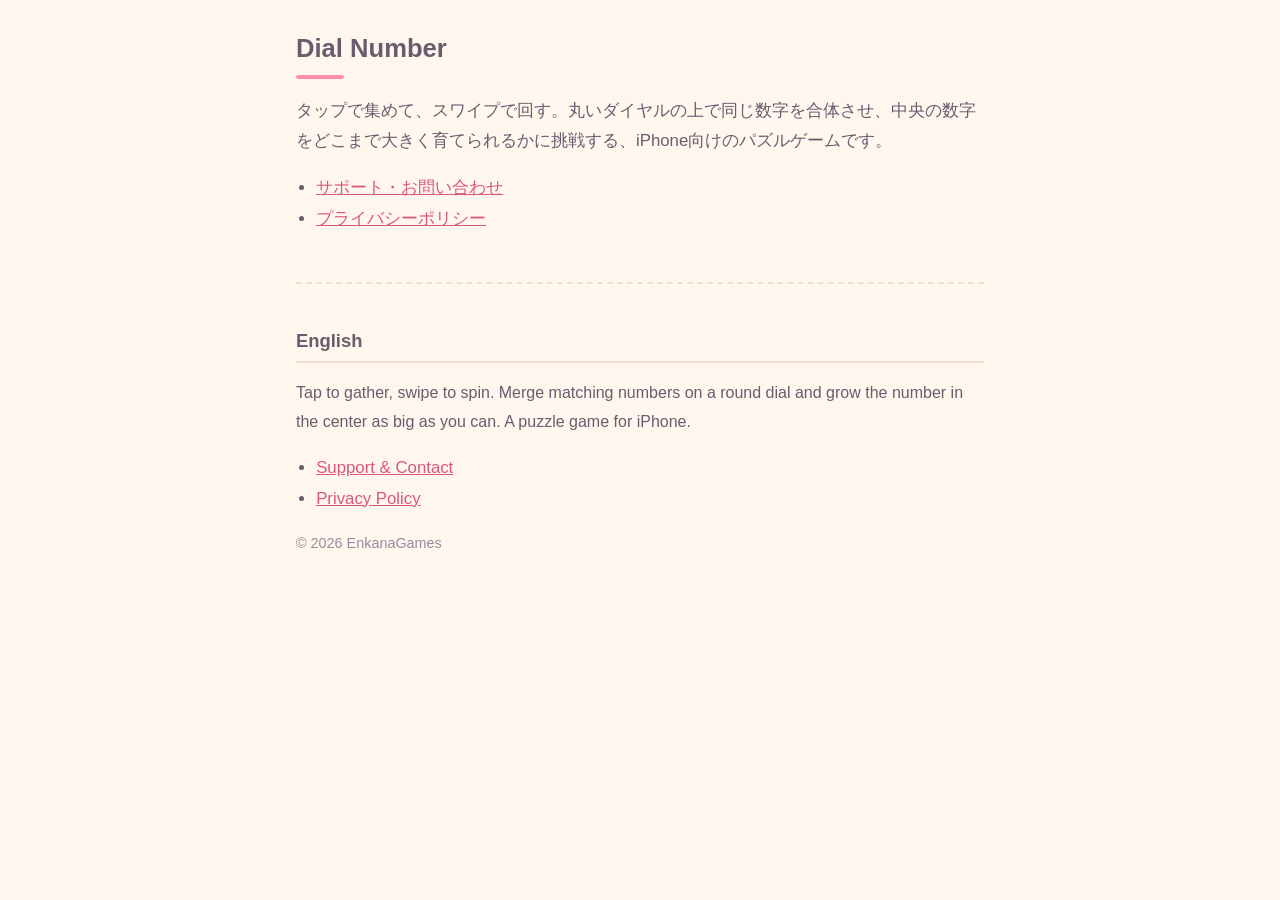
==== index.html @ 08632652 "Add files via upload" ====
<!doctype html>
<html lang="ja">
<head>
<meta charset="utf-8">
<meta name="viewport" content="width=device-width, initial-scale=1">
<title>Dial Number</title>
<meta name="description" content="Dial Number：丸いダイヤルの上で数字を集めて合体させ、中央の数字を育てるiPhone向けパズルゲームです。">
<link rel="stylesheet" href="style.css">
</head>
<body>
<main>
<h1>Dial Number</h1>
<p class="lead">タップで集めて、スワイプで回す。丸いダイヤルの上で同じ数字を合体させ、中央の数字をどこまで大きく育てられるかに挑戦する、iPhone向けのパズルゲームです。</p>
<ul class="links">
<li><a href="support.html">サポート・お問い合わせ</a></li>
<li><a href="privacy.html">プライバシーポリシー</a></li>
</ul>

<section class="en" lang="en">
<h2>English</h2>
<p>Tap to gather, swipe to spin. Merge matching numbers on a round dial and grow the number in the center as big as you can. A puzzle game for iPhone.</p>
<ul class="links">
<li><a href="support.html#en">Support &amp; Contact</a></li>
<li><a href="privacy.html#en">Privacy Policy</a></li>
</ul>
</section>

<p class="small">© 2026 EnkanaGames</p>
</main>
</body>
</html>
---- style.css ----
/* Dial Number サポートサイト共通のスタイル（アプリのクリーム × プラムの配色に合わせる。外部ファイルは読み込まない） */
:root { --bg: #FFF7EE; --fg: #6B5B6E; --muted: #9A8A9C; --link: #D9577E; --accent: #FF8FAB; --card: #FFFFFF; --line: #F1DFD3; }
@media (prefers-color-scheme: dark) { :root { --bg: #2A2230; --fg: #F3E9EE; --muted: #B8A9BA; --link: #FFA3BC; --accent: #FF8FAB; --card: #352B3C; --line: #4A3D52; } }
* { box-sizing: border-box; }
html { -webkit-text-size-adjust: 100%; }
body { margin: 0; background: var(--bg); color: var(--fg); font: 16px/1.8 -apple-system, BlinkMacSystemFont, "Hiragino Maru Gothic ProN", "Hiragino Sans", "Noto Sans JP", sans-serif; overflow-wrap: anywhere; }
main { max-width: 720px; margin: 0 auto; padding: 32px 16px 64px; }
h1 { font-size: 1.6rem; line-height: 1.3; margin: 0 0 8px; }
h1::after { content: ""; display: block; width: 48px; height: 4px; margin-top: 10px; border-radius: 2px; background: var(--accent); }
h2 { font-size: 1.15rem; margin: 32px 0 8px; padding-bottom: 4px; border-bottom: 2px solid var(--line); }
h3 { font-size: 1rem; margin: 20px 0 4px; }
a { color: var(--link); }
ul, ol { padding-left: 1.4em; }
.date, .small, .back { color: var(--muted); font-size: .9rem; }
.lead { font-size: 1.05rem; }
.links { padding-left: 1.2em; font-size: 1.05rem; }
.contact { padding: 12px 16px; background: var(--card); border: 1px solid var(--line); border-radius: 12px; }
.en { margin-top: 48px; padding-top: 8px; border-top: 2px dashed var(--line); }
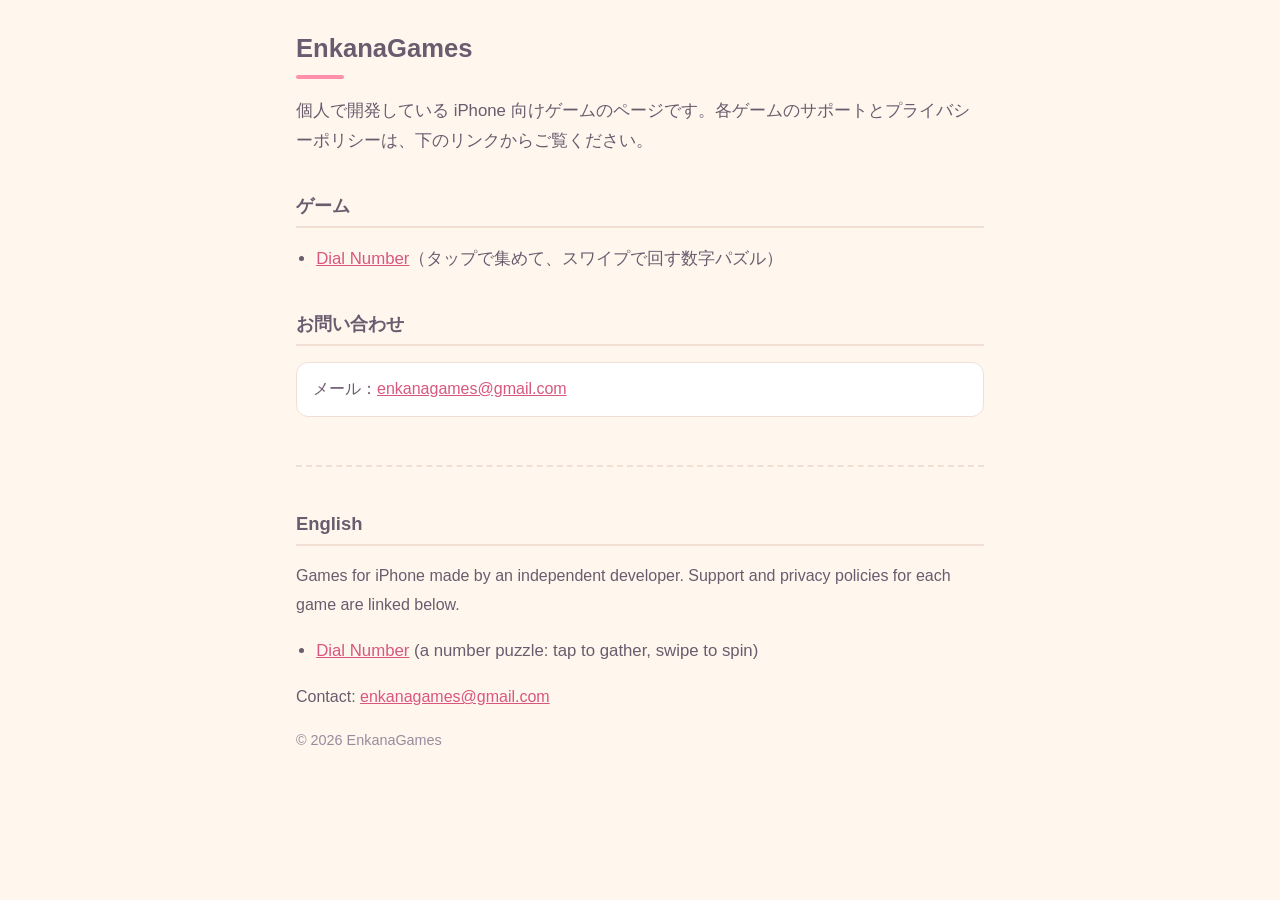
==== commit 0c5c8975: "Add files via upload" ====
--- a/index.html
+++ b/index.html
@@ -3,26 +3,30 @@
 <head>
 <meta charset="utf-8">
 <meta name="viewport" content="width=device-width, initial-scale=1">
-<title>Dial Number</title>
-<meta name="description" content="Dial Number：丸いダイヤルの上で数字を集めて合体させ、中央の数字を育てるiPhone向けパズルゲームです。">
+<title>EnkanaGames</title>
+<meta name="description" content="EnkanaGames：個人で開発している iPhone 向けゲームのサポートページです。">
 <link rel="stylesheet" href="style.css">
 </head>
 <body>
 <main>
-<h1>Dial Number</h1>
-<p class="lead">タップで集めて、スワイプで回す。丸いダイヤルの上で同じ数字を合体させ、中央の数字をどこまで大きく育てられるかに挑戦する、iPhone向けのパズルゲームです。</p>
+<h1>EnkanaGames</h1>
+<p class="lead">個人で開発している iPhone 向けゲームのページです。各ゲームのサポートとプライバシーポリシーは、下のリンクからご覧ください。</p>
+
+<h2>ゲーム</h2>
 <ul class="links">
-<li><a href="support.html">サポート・お問い合わせ</a></li>
-<li><a href="privacy.html">プライバシーポリシー</a></li>
+<li><a href="dialnumber/">Dial Number</a>（タップで集めて、スワイプで回す数字パズル）</li>
 </ul>
+
+<h2>お問い合わせ</h2>
+<p class="contact">メール：<a href="mailto:enkanagames@gmail.com">enkanagames@gmail.com</a></p>
 
 <section class="en" lang="en">
 <h2>English</h2>
-<p>Tap to gather, swipe to spin. Merge matching numbers on a round dial and grow the number in the center as big as you can. A puzzle game for iPhone.</p>
+<p>Games for iPhone made by an independent developer. Support and privacy policies for each game are linked below.</p>
 <ul class="links">
-<li><a href="support.html#en">Support &amp; Contact</a></li>
-<li><a href="privacy.html#en">Privacy Policy</a></li>
+<li><a href="dialnumber/">Dial Number</a> (a number puzzle: tap to gather, swipe to spin)</li>
 </ul>
+<p>Contact: <a href="mailto:enkanagames@gmail.com">enkanagames@gmail.com</a></p>
 </section>
 
 <p class="small">© 2026 EnkanaGames</p>
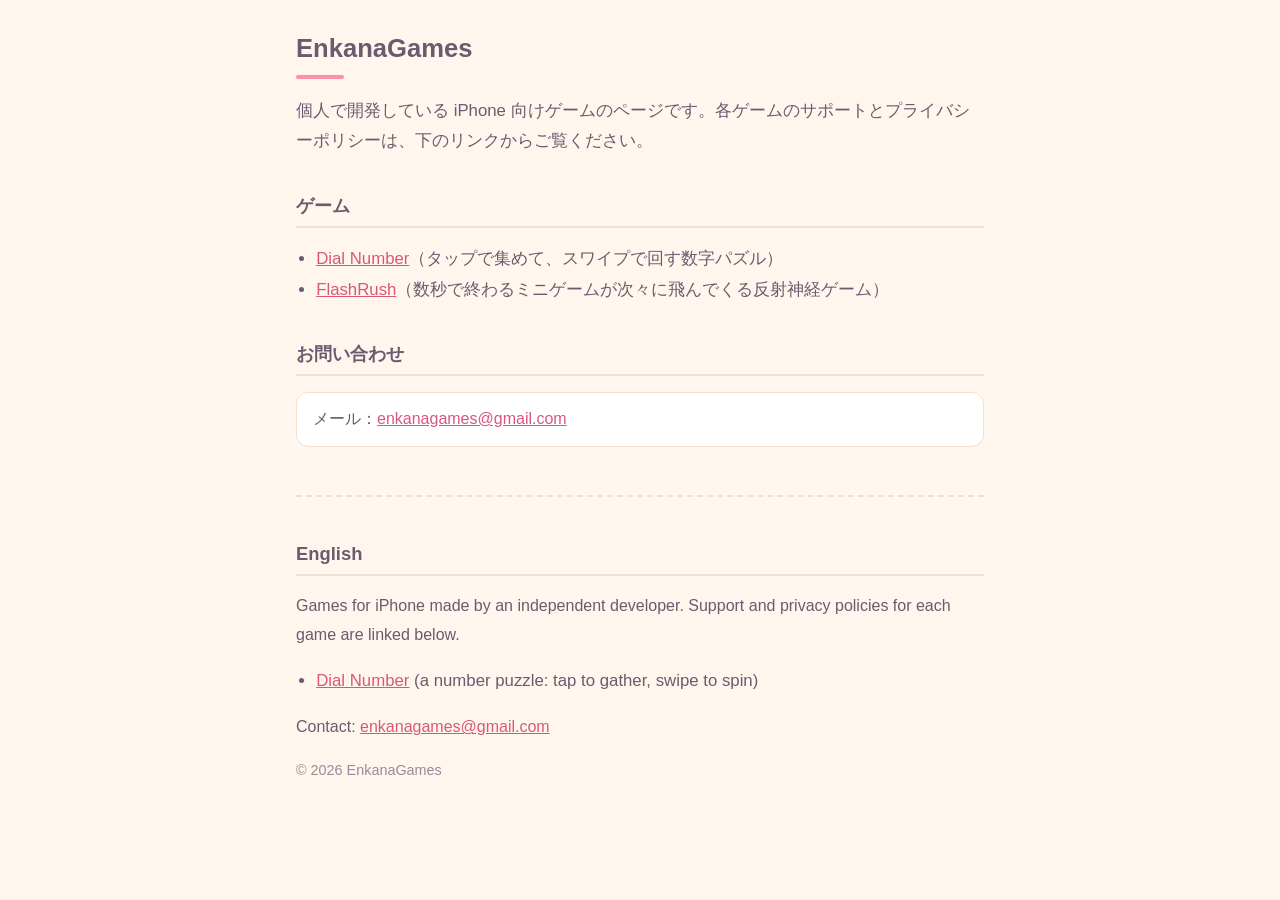
==== commit 32008234: "Update index.html" ====
--- a/index.html
+++ b/index.html
@@ -15,6 +15,7 @@
 <h2>ゲーム</h2>
 <ul class="links">
 <li><a href="dialnumber/">Dial Number</a>（タップで集めて、スワイプで回す数字パズル）</li>
+<li><a href="flashrush/">FlashRush</a>（数秒で終わるミニゲームが次々に飛んでくる反射神経ゲーム）</li>
 </ul>
 
 <h2>お問い合わせ</h2>
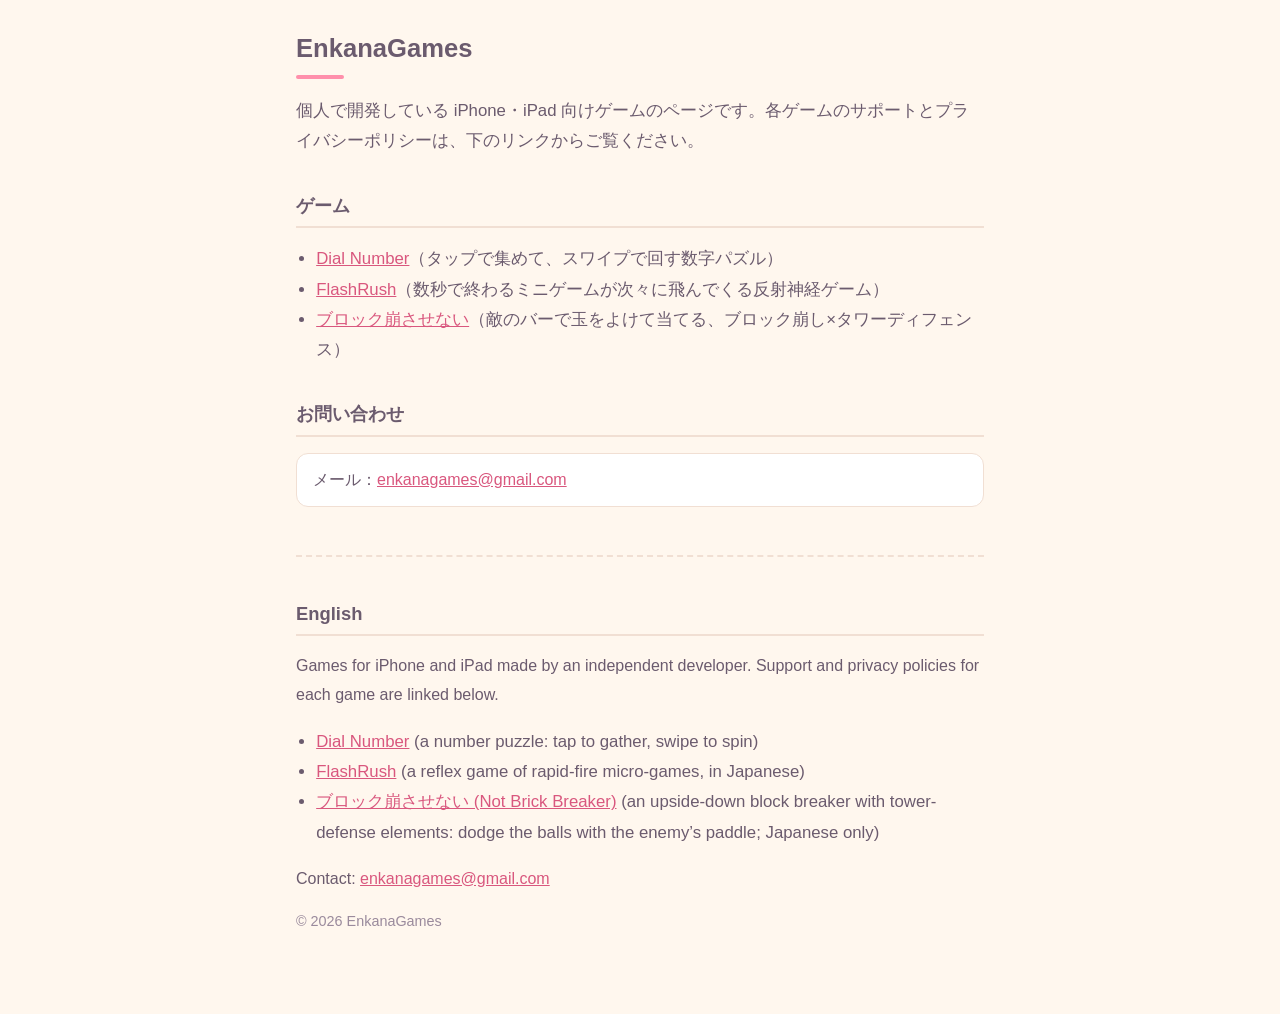
==== commit 88e20fda: "Add files via upload" ====
--- a/index.html
+++ b/index.html
@@ -4,18 +4,19 @@
 <meta charset="utf-8">
 <meta name="viewport" content="width=device-width, initial-scale=1">
 <title>EnkanaGames</title>
-<meta name="description" content="EnkanaGames：個人で開発している iPhone 向けゲームのサポートページです。">
+<meta name="description" content="EnkanaGames：個人で開発している iPhone・iPad 向けゲームのサポートページです。">
 <link rel="stylesheet" href="style.css">
 </head>
 <body>
 <main>
 <h1>EnkanaGames</h1>
-<p class="lead">個人で開発している iPhone 向けゲームのページです。各ゲームのサポートとプライバシーポリシーは、下のリンクからご覧ください。</p>
+<p class="lead">個人で開発している iPhone・iPad 向けゲームのページです。各ゲームのサポートとプライバシーポリシーは、下のリンクからご覧ください。</p>
 
 <h2>ゲーム</h2>
 <ul class="links">
 <li><a href="dialnumber/">Dial Number</a>（タップで集めて、スワイプで回す数字パズル）</li>
 <li><a href="flashrush/">FlashRush</a>（数秒で終わるミニゲームが次々に飛んでくる反射神経ゲーム）</li>
+<li><a href="notbrickbreaker/">ブロック崩させない</a>（敵のバーで玉をよけて当てる、ブロック崩し×タワーディフェンス）</li>
 </ul>
 
 <h2>お問い合わせ</h2>
@@ -23,9 +24,11 @@
 
 <section class="en" lang="en">
 <h2>English</h2>
-<p>Games for iPhone made by an independent developer. Support and privacy policies for each game are linked below.</p>
+<p>Games for iPhone and iPad made by an independent developer. Support and privacy policies for each game are linked below.</p>
 <ul class="links">
 <li><a href="dialnumber/">Dial Number</a> (a number puzzle: tap to gather, swipe to spin)</li>
+<li><a href="flashrush/">FlashRush</a> (a reflex game of rapid-fire micro-games, in Japanese)</li>
+<li><a href="notbrickbreaker/">ブロック崩させない (Not Brick Breaker)</a> (an upside-down block breaker with tower-defense elements: dodge the balls with the enemy’s paddle; Japanese only)</li>
 </ul>
 <p>Contact: <a href="mailto:enkanagames@gmail.com">enkanagames@gmail.com</a></p>
 </section>
